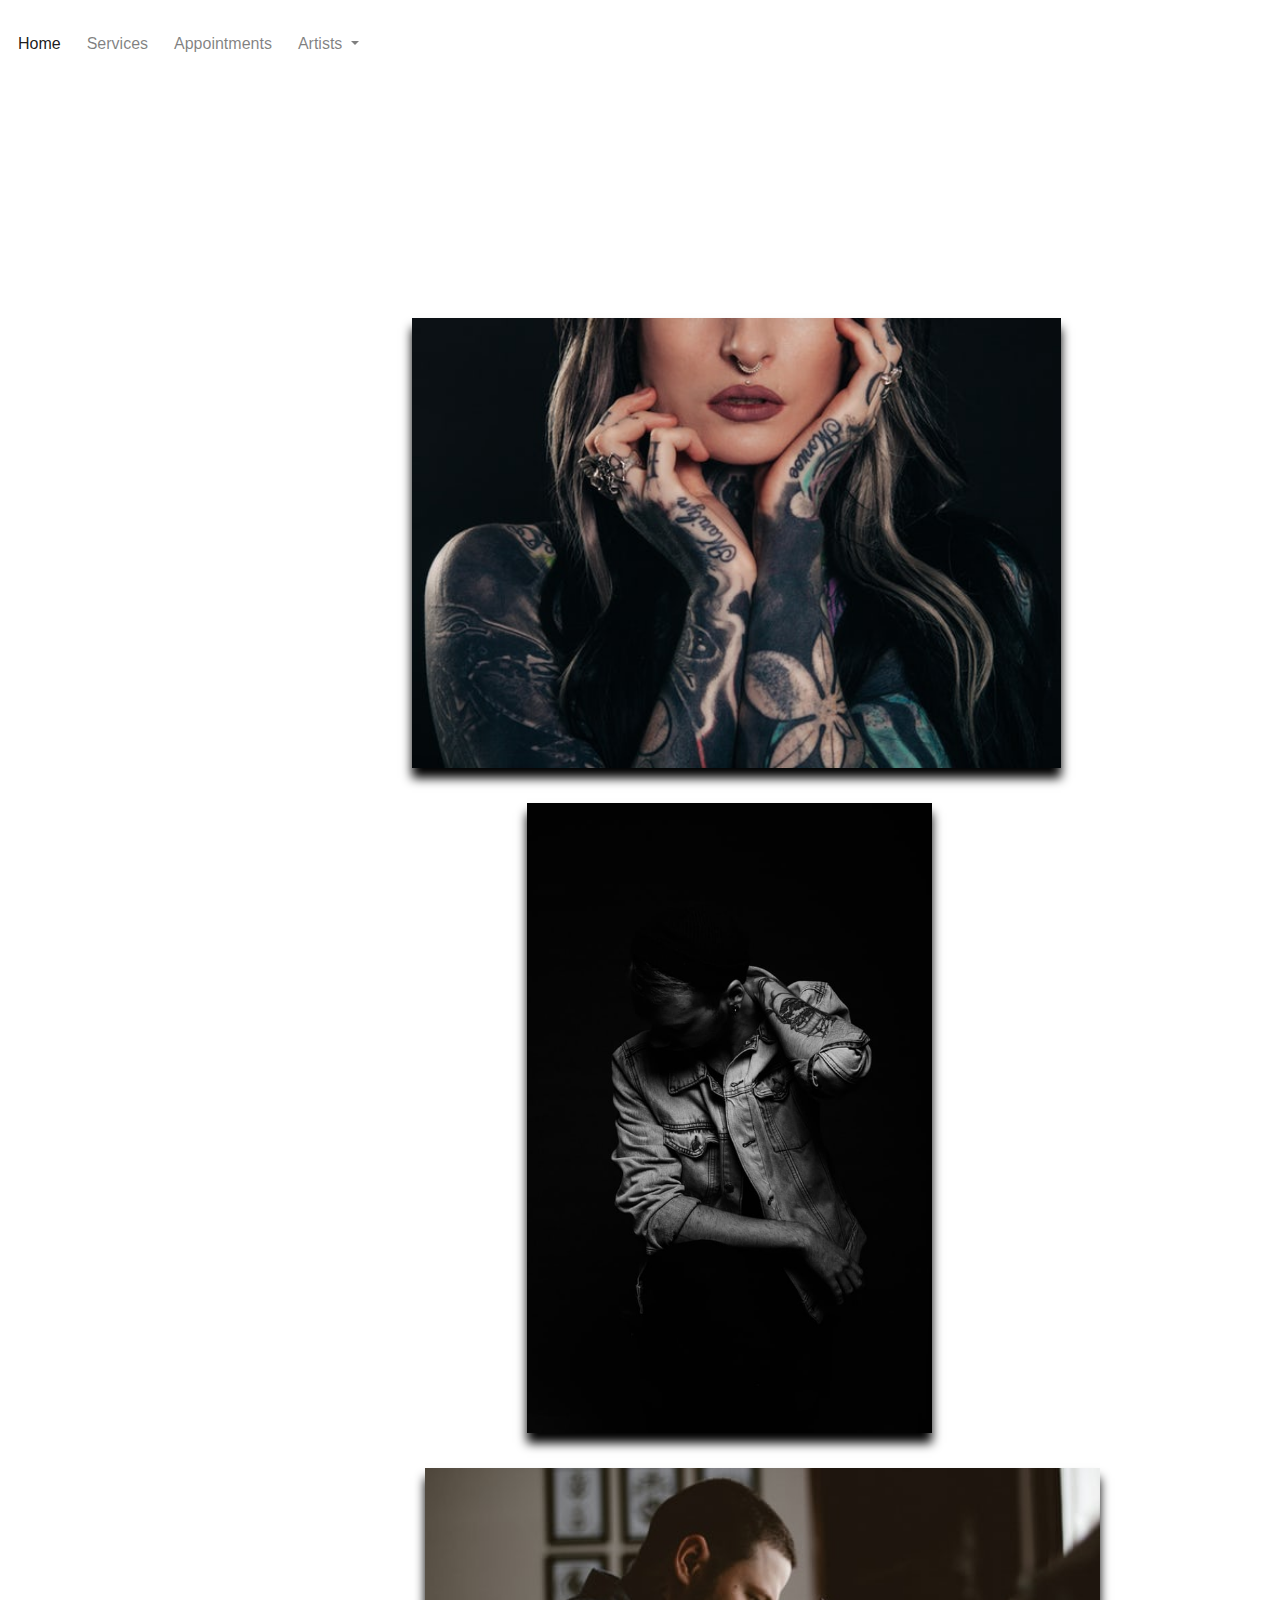
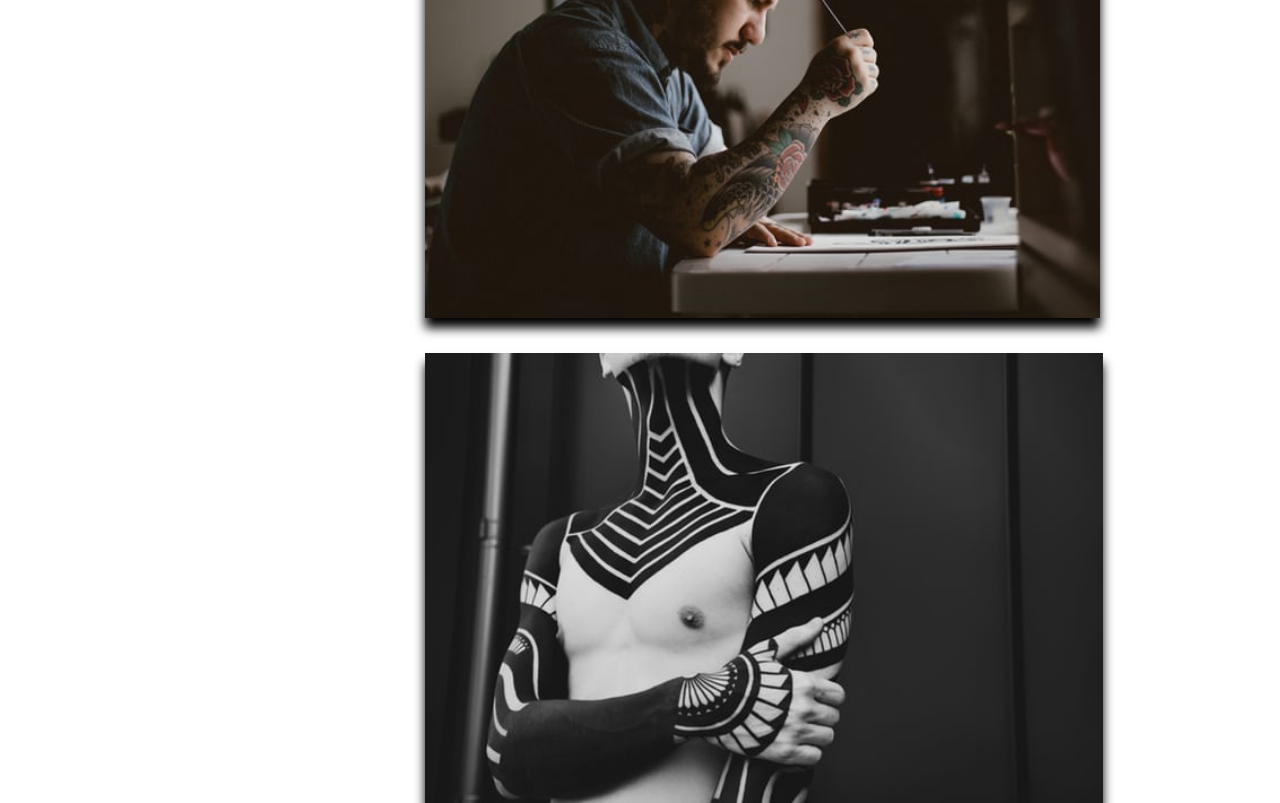
==== ArtistsPage/index.html @ b947dd5e "directory" ====
<!DOCTYPE html>
<html lang="en">
<head>
<meta charset="UTF-8">
<meta name="viewport" content="width=device-width, initial-scale=1.0">
<meta http-equiv="X-UA-Compatible" content="ie=edge">
<link rel="stylesheet" href="https://cdnjs.cloudflare.com/ajax/libs/twitter-bootstrap/4.1.3/css/bootstrap.min.css">
<link rel="stylesheet" href="https://use.fontawesome.com/releases/v5.3.1/css/all.css">
<link rel="stylesheet" href="ArtistsPage.css">
<title>Blank Tattoo Co. </title>
</head>
<body>

        <nav class="navbar-expand-sm navbar-light">
                <a class="navbar-brand" href="#"></a>
                <button class="navbar-toggler" type="button" data-toggle="collapse" data-target="#navbarNavDropdown" aria-controls="navbarNavDropdown" aria-expanded="false" aria-label="Toggle navigation">
                  <span class="navbar-toggler-icon"></span>
                </button>
                <div class="collapse navbar-collapse" id="navbarNavDropdown">
                  <ol class="navbar-nav">
                    <li class="nav-item active">
                      <a class="nav-link" href="Index.html">Home <span class="sr-only">(current)</span></a>
                    </li>
                    <li class="nav-item">
                      <a class="nav-link" href="Services.html">Services</a>
                    </li>
                    <li class="nav-item">
                      <a class="nav-link" href="#">Appointments</a>
                    </li>
                    <li class="nav-item dropdown">
                      <a class="nav-link dropdown-toggle" href="#" id="navbarDropdownMenuLink" data-toggle="dropdown" aria-haspopup="true" aria-expanded="false">
                        Artists
                      </a>
                      <div class="dropdown-menu" aria-labelledby="navbarDropdownMenuLink">
                        <a class="dropdown-item" href="Artist1/KatrinaStottson.html">Artist 1</a>
                        <a class="dropdown-item" href="#">Artist 2</a>
                        <a class="dropdown-item" href="#">Artist 3</a>
                      </div>
                    </li>
                  </ol>
                  
                </div>
              </nav>
              <div class="container">
                <div class="Schedule">
                    <a href="/Main/ArtistsPage/Artist1/KatrinaStottson.html">
                  <div class="artists artist1 img__wrap">
                <img src="Images/artist2.jpg" class="art1">
                    <p class="img__description">Katrina Stottson</p>
                  </div></a>
                  <a href="Artist2.html">
                  <div class="artists artist2 img__wrap3">
                <img src="Images/Artist.jpg" class="art2">
                 <p class="img__description3">Thomas Cordrane</p>                  
                </div></a>

                    <div class="artists artist3 img__wrap2">
                 <img src="Images/artist5.jpg" class="art3">
                 <p class="img__description2">Ryan Jones</p>                  
                </div>
                
                 <div class="artists artist4 img__wrap2">
                    <img src="Images/piercer.jpg" class="art3">
                    <p class="img__description2">Edgardo Rodriguez</p>                  
                </div>     
              </div>  
              </div>
<script src="https://cdnjs.cloudflare.com/ajax/libs/jquery/3.3.1/jquery.slim.min.js"></script>
<script src="https://cdnjs.cloudflare.com/ajax/libs/popper.js/1.13.0/umd/popper.min.js"></script>
<script src="https://cdnjs.cloudflare.com/ajax/libs/twitter-bootstrap/4.1.3/js/bootstrap.min.js"></script>
</body>
</html>
---- ArtistsPage/ArtistsPage.css ----
body {
    height: 150vh;
    width: 100vw;
}
 .nav-link{
    margin-left: 10px;
}
.form-inline{
    margin-left: 5vw;
    width: 75vw;
}
button {
    margin-top: 1rem;
}
.container {
    height: 100vh;
    display: flex;
    flex-direction: column;
}
.artists {
    margin-top: 20px;
}
.art1 {
    box-shadow: 0px 10px 10px black;
    margin-top: 10vh;
    margin-left: 5vw;
    height: 30vh;
    max-width: 80vw;
}
.art2 {
    box-shadow: 0px 10px 10px black;
    margin-left: 18vw;
    height: 40vh;
}
.art3 {
    box-shadow: 0px 10px 10px black;
    margin-left: 2.5vw;
    height: 30vh;
    max-width: 85vw;
}
.piercer{
    box-shadow: 0px 10px 10px black;
    margin-left: 2.5vw;
    height: 30vh;
    max-width: 90vw;
}

.Schedule {
  margin-top: 9rem;
  max-width: 100%;
  
}
.img__wrap {
  position: relative;
}
.img__wrap2 {
  position: relative;
}
.img__wrap3 {
  position: relative;
}
.img__wrap:hover .img__description {
  visibility: visible;
  opacity: 1;
}
.img__wrap2:hover .img__description2 {
  visibility: visible;
  opacity: 1;
}
.img__wrap3:hover .img__description3 {
  visibility: visible;
  opacity: 1;
}
 p {
  color: white;
   font-size: 3vw;
   padding-top: 27%;
 }
.img__description {
  text-align: center;
  position: absolute;
  top: 10vh;
  bottom: -2vh;
  left: 6vw;
  right: 26.5vw;
  background: rgba(206, 206, 206, 0.72);
  overflow: hidden;
  visibility: hidden;
  opacity: 0;
  transition: opacity .8s, visibility .2s;
}

.img__description2 {
  text-align: center;
  position: absolute;
  top:2vh;
  bottom: -3vh;
  left: 7.2vw;
  right: 23vw;
  background: rgba(206, 206, 206, 0.72);
  overflow: hidden;
  visibility: hidden;
  opacity: 0;
  transition: opacity .8s, visibility .2s;
}
.img__description3 {
  text-align: center;
  position: absolute;
  top:2.1vh;
  bottom: -3vh;
  left: 15vw;
  right: 42.5vw;
  background: rgba(206, 206, 206, 0.72);
  overflow: hidden;
  visibility: hidden;
  opacity: 0;
  transition: opacity .8s, visibility .2s;
}



  @media screen and (min-width: 768px) {
    .container {
        margin-left: 17vw;
        height: 100vh;
        display: flex;
        flex-direction: column;
    }
    
    .artists {
        margin-top: 20px;
    }
    .art1 {
        box-shadow: 0px 10px 10px black;
        margin-top: 10vh;
        margin-left: 6vw;
        height: 50vh;
        max-width: 80vw;
    }
    .art2 {
        margin-top: 15px;
        box-shadow: 0px 10px 10px black;
        margin-left: 15vw;
        height: 70vh;
    }
    .art3 {
        margin-top: 15px;
        box-shadow: 0px 10px 10px black;
        margin-left: 7vw;
        height: 50vh;
        max-width: 85vw;
    }
    .piercer{
        margin-top: 15px;
        box-shadow: 0px 10px 10px black;
        margin-left: 2.5vw;
        height: 30vh;
        max-width: 90vw;
    }
  }
  
  @media screen and (max-width: 620px) {
    .container {
        margin-left: 5vw;
        height: 100vh;
        display: flex;
        flex-direction: column;
    }
    .img__description3 {
      right: 30.3vw;
    }
    .img__description {
      right: 22.5vw;
    }
    .img__description2 {
      right: 18.5vw;
    }
    .artists {
        margin-top: 20px;
    }
    .art1 {
        box-shadow: 0px 10px 10px black;
        margin-top: 10vh;
        margin-left: 6vw;
        height: 30vh;
        max-width: 80vw;
    }
    .art2 {
        margin-top: 15px;
        box-shadow: 0px 10px 10px black;
        margin-left: 15vw;
        height: 50vh;
    }
    .art3 {
        margin-top: 15px;
        box-shadow: 0px 10px 10px black;
        margin-left: 7vw;
        height: 30vh;
        max-width: 85vw;
    }
    .piercer{
        margin-top: 15px;
        box-shadow: 0px 10px 10px black;
        margin-left: 2.5vw;
        height: 30vh;
        max-width: 90vw;
    }
  };
  @media screen and (min-width: 700px) {
 
    .img__description {
      text-align: center;
      position: absolute;
      top: 0;
      bottom: 32px;
      left: 8vw;
      right: 8vw;
    }
  }
  @media screen and (min-width: 900px) {
    
    .container {
      margin-left: 25vw;
    }
    .img__description {
      text-align: center;
      position: absolute;
      top: 10vh;
      bottom: -2.5vh;
      left: 6.1vw;
      right: 30vw;
    }
    .img__description2 {
      text-align: center;
      position: absolute;
      top: 2vh;
      bottom: -1.8vh;
      left: 6.9vw;
      right: 27.6vw;
    }
    .img__description3 {
      text-align: center;
      position: absolute;
      top: 2vh;
      bottom: -2.3vh;
      left: 15vw;
      right: 36.5vw;
    }
    p {
      padding-top: 15%;
    }
    
  }
  @media screen and (min-width: 1400px) {
    .container {
      width: 100%;
    }
  }
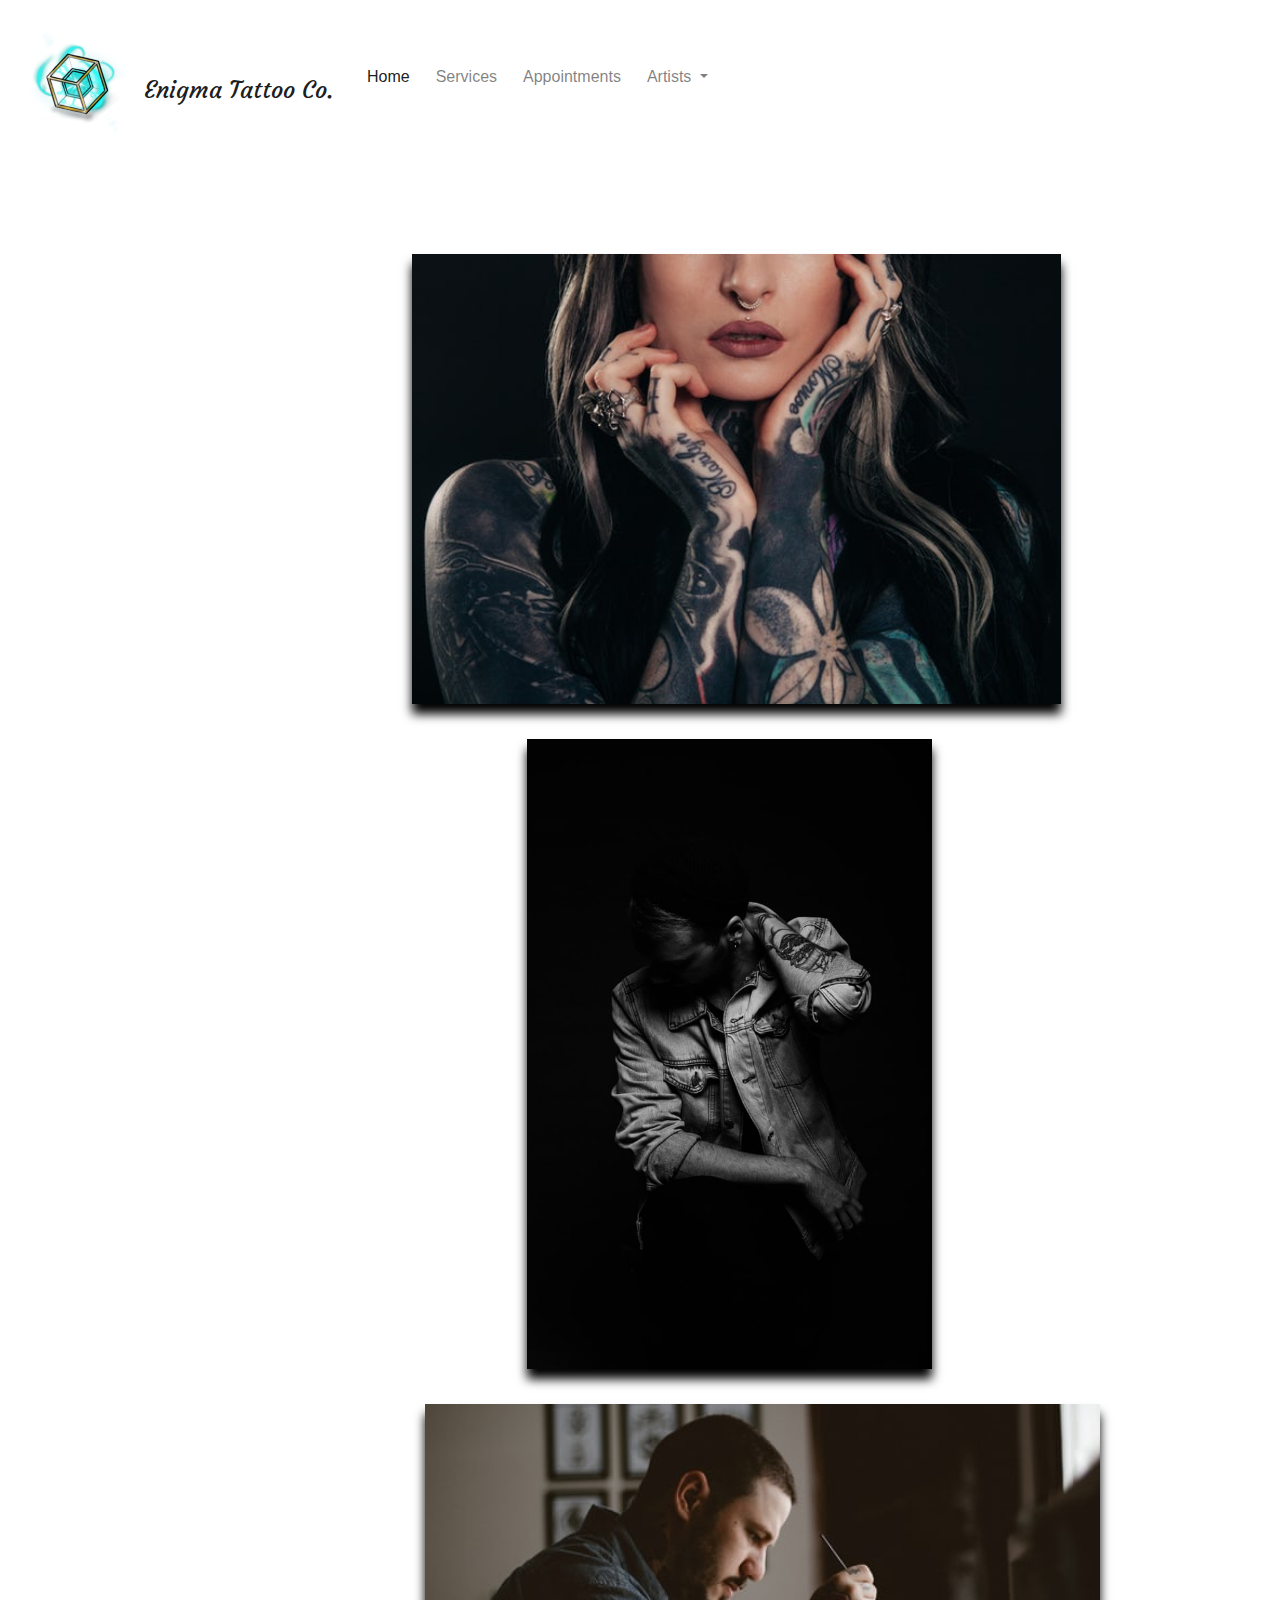
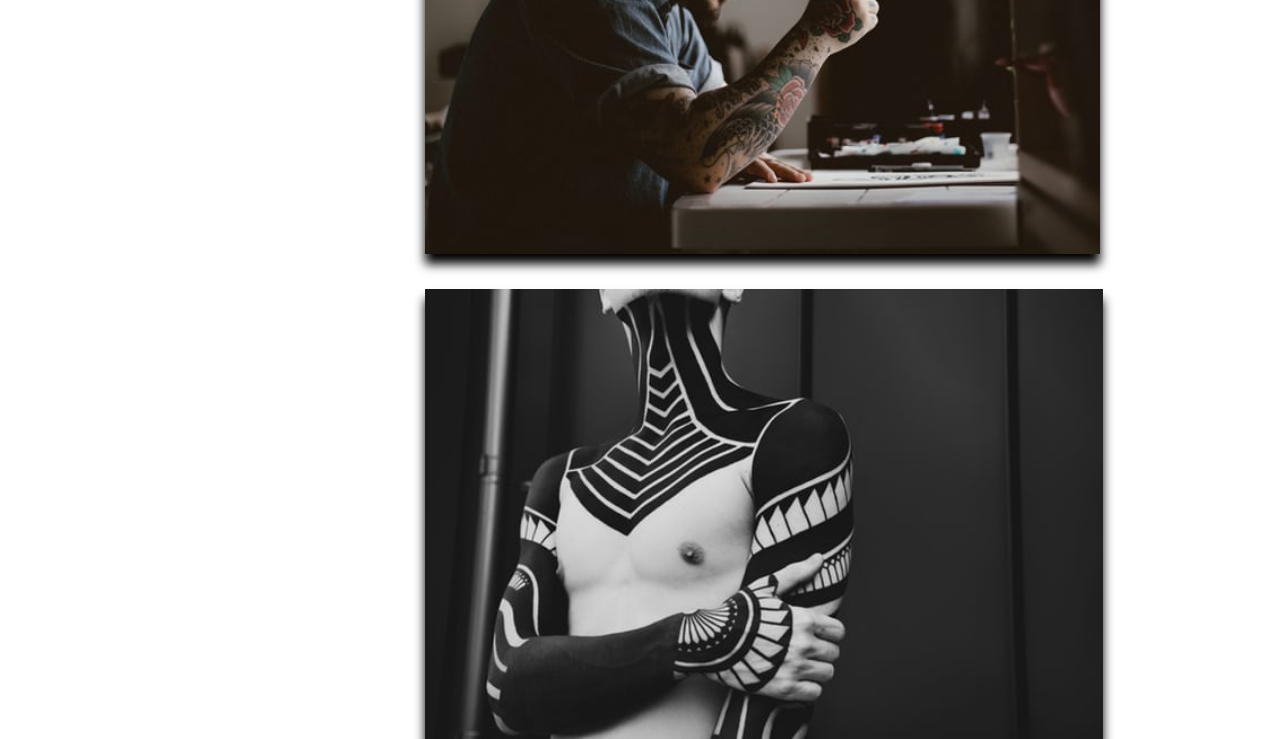
==== commit 1944f97c: "social links, functional. templating artists" ====
--- a/ArtistsPage/index.html
+++ b/ArtistsPage/index.html
@@ -7,12 +7,13 @@
 <link rel="stylesheet" href="https://cdnjs.cloudflare.com/ajax/libs/twitter-bootstrap/4.1.3/css/bootstrap.min.css">
 <link rel="stylesheet" href="https://use.fontawesome.com/releases/v5.3.1/css/all.css">
 <link rel="stylesheet" href="ArtistsPage.css">
+<link href="https://fonts.googleapis.com/css?family=Courgette&display=swap" rel="stylesheet">
 <title>Blank Tattoo Co. </title>
 </head>
 <body>
 
-        <nav class="navbar-expand-sm navbar-light">
-                <a class="navbar-brand" href="#"></a>
+  <nav class="navbar navbar-expand-lg navbar fixed-top navbar-light" style="background-color: #ffffff;">
+    <a class="navbar-brand" href="#"><img src="/Images/logo.png" class="logo"><h1>Enigma Tattoo Co.</h1></a>
                 <button class="navbar-toggler" type="button" data-toggle="collapse" data-target="#navbarNavDropdown" aria-controls="navbarNavDropdown" aria-expanded="false" aria-label="Toggle navigation">
                   <span class="navbar-toggler-icon"></span>
                 </button>
@@ -43,7 +44,7 @@
               </nav>
               <div class="container">
                 <div class="Schedule">
-                    <a href="/Main/ArtistsPage/Artist1/KatrinaStottson.html">
+                    <a href="Artist1/index.html">
                   <div class="artists artist1 img__wrap">
                 <img src="Images/artist2.jpg" class="art1">
                     <p class="img__description">Katrina Stottson</p>
--- a/ArtistsPage/ArtistsPage.css
+++ b/ArtistsPage/ArtistsPage.css
@@ -117,8 +117,18 @@
   opacity: 0;
   transition: opacity .8s, visibility .2s;
 }
-
-
+.logo {
+  max-height: 8rem;
+}
+.navbar-brand {
+  display:flex;
+  flex-direction: row;
+}
+h1 {
+  margin-top: 7vh;
+  font-size: 1.5rem;
+  font-family: 'Courgette', cursive;
+}
 
   @media screen and (min-width: 768px) {
     .container {
@@ -168,13 +178,13 @@
         flex-direction: column;
     }
     .img__description3 {
-      right: 30.3vw;
+      right: 33.3vw;
     }
     .img__description {
+      right: 26.5vw;
+    }
+    .img__description2 {
       right: 22.5vw;
-    }
-    .img__description2 {
-      right: 18.5vw;
     }
     .artists {
         margin-top: 20px;
@@ -229,7 +239,7 @@
       top: 10vh;
       bottom: -2.5vh;
       left: 6.1vw;
-      right: 30vw;
+      right: 32.5vw;
     }
     .img__description2 {
       text-align: center;
@@ -237,7 +247,7 @@
       top: 2vh;
       bottom: -1.8vh;
       left: 6.9vw;
-      right: 27.6vw;
+      right: 29.8vw;
     }
     .img__description3 {
       text-align: center;
@@ -245,7 +255,7 @@
       top: 2vh;
       bottom: -2.3vh;
       left: 15vw;
-      right: 36.5vw;
+      right: 38.1vw;
     }
     p {
       padding-top: 15%;
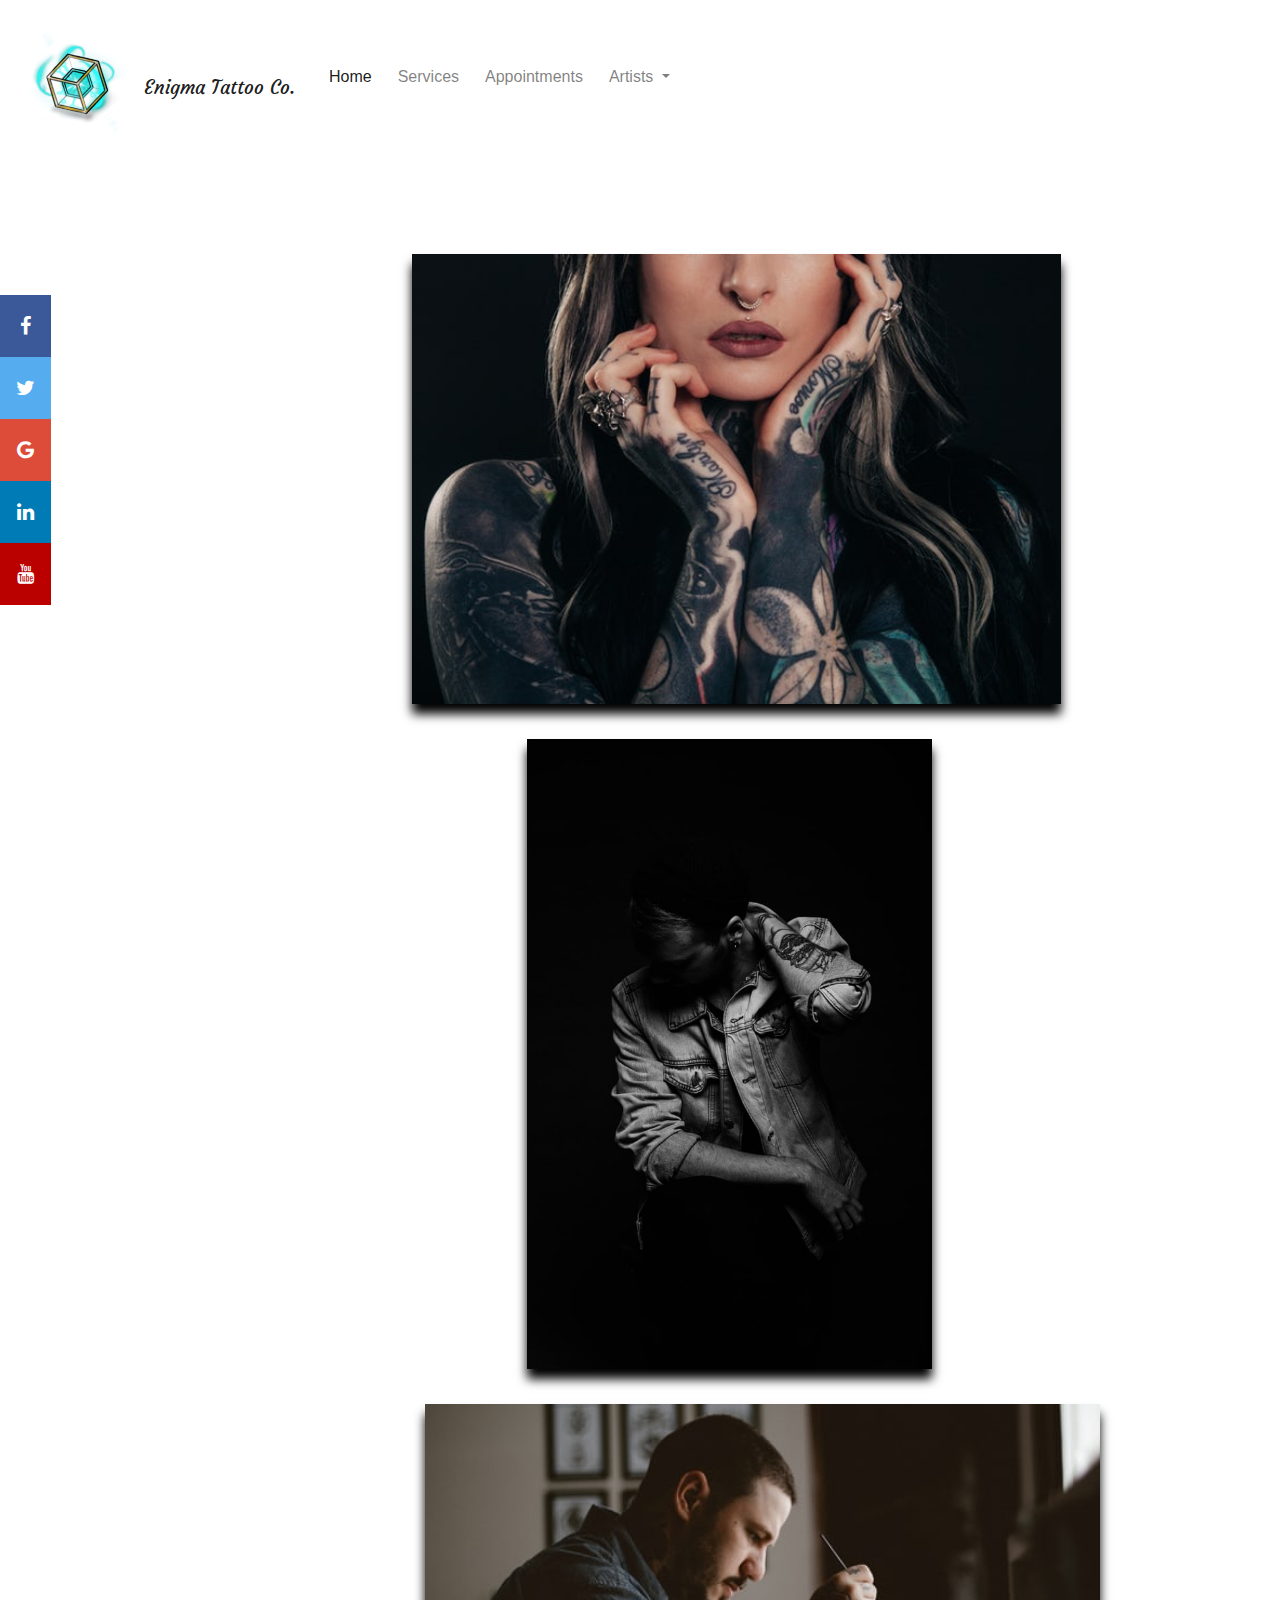
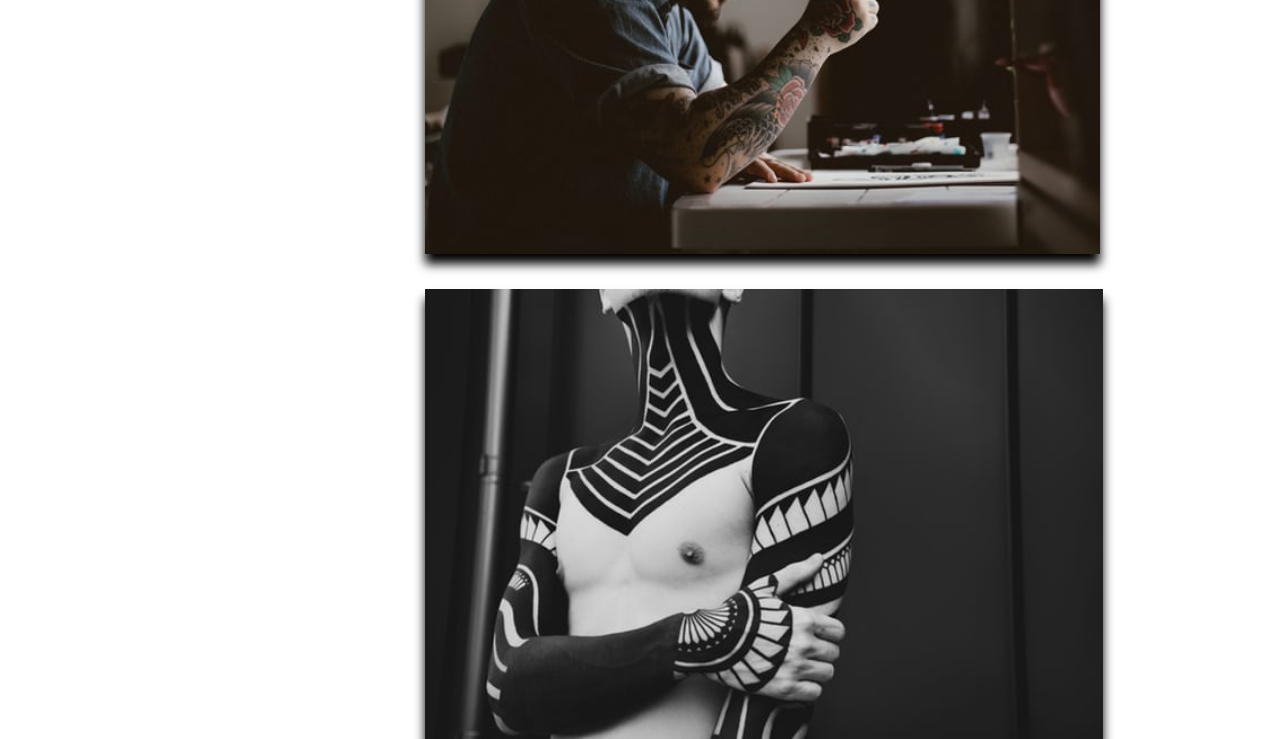
==== commit cc215258: "update gallery" ====
--- a/ArtistsPage/index.html
+++ b/ArtistsPage/index.html
@@ -7,8 +7,9 @@
 <link rel="stylesheet" href="https://cdnjs.cloudflare.com/ajax/libs/twitter-bootstrap/4.1.3/css/bootstrap.min.css">
 <link rel="stylesheet" href="https://use.fontawesome.com/releases/v5.3.1/css/all.css">
 <link rel="stylesheet" href="ArtistsPage.css">
+<link rel="stylesheet" href="https://cdnjs.cloudflare.com/ajax/libs/font-awesome/4.7.0/css/font-awesome.min.css">
 <link href="https://fonts.googleapis.com/css?family=Courgette&display=swap" rel="stylesheet">
-<title>Blank Tattoo Co. </title>
+<title>Artists of Enigma Tatto Co. </title>
 </head>
 <body>
 
@@ -42,6 +43,13 @@
                   
                 </div>
               </nav>
+              <div class="icon-bar">
+                <a href="#" class="facebook"><i class="fa fa-facebook"></i></a> 
+                <a href="#" class="twitter"><i class="fa fa-twitter"></i></a> 
+                <a href="#" class="google"><i class="fa fa-google"></i></a> 
+                <a href="#" class="linkedin"><i class="fa fa-linkedin"></i></a>
+                <a href="#" class="youtube"><i class="fa fa-youtube"></i></a> 
+              </div>
               <div class="container">
                 <div class="Schedule">
                     <a href="Artist1/index.html">
--- a/ArtistsPage/ArtistsPage.css
+++ b/ArtistsPage/ArtistsPage.css
@@ -129,6 +129,73 @@
   font-size: 1.5rem;
   font-family: 'Courgette', cursive;
 }
+.icon-bar {
+  position: fixed;
+  top: 50%;
+  -webkit-transform: translateY(-50%);
+  -ms-transform: translateY(-50%);
+  transform: translateY(-50%);
+}
+
+/* Style the icon bar links */
+.icon-bar a {
+  display: block;
+  text-align: center;
+  padding: 16px;
+  transition: all 0.3s ease;
+  color: white;
+  font-size: 20px;
+}
+
+/* Style the social media icons with color, if you want */
+.icon-bar a:hover {
+  background-color: #000;
+}
+
+.facebook {
+  background: #3B5998;
+  color: white;
+}
+
+.twitter {
+  background: #55ACEE;
+  color: white;
+}
+
+.google {
+  background: #dd4b39;
+  color: white;
+}
+
+.linkedin {
+  background: #007bb5;
+  color: white;
+}
+
+.youtube {
+  background: #bb0000;
+  color: white;
+}
+@media screen and (min-width: 375px) {
+  .Logo {
+    width: 100px;
+    height: 100px;
+  }
+  h1 {
+    max-width: 20vw;
+    font-size: 1.2rem;
+  }
+  .container {
+    width: 100%;
+  }
+  .img__description {
+    text-align: center;
+    position: absolute;
+    top: 0;
+    bottom: 32px;
+    left: 8vw;
+    right: 8vw;
+  }
 
   @media screen and (min-width: 768px) {
     .container {
@@ -141,6 +208,7 @@
     .artists {
         margin-top: 20px;
     }
+    
     .art1 {
         box-shadow: 0px 10px 10px black;
         margin-top: 10vh;
@@ -178,13 +246,18 @@
         flex-direction: column;
     }
     .img__description3 {
-      right: 33.3vw;
+      right: 36.5vw;
+      bottom: -2.8vh;
     }
     .img__description {
-      right: 26.5vw;
+      right: 32vw;
+      left: 6vw;
+      top: 10vh;
+      bottom: -2vh;
     }
     .img__description2 {
-      right: 22.5vw;
+      right: 28vw;
+      bottom: -2vh;
     }
     .artists {
         margin-top: 20px;
@@ -266,4 +339,4 @@
     .container {
       width: 100%;
     }
-  }+  }}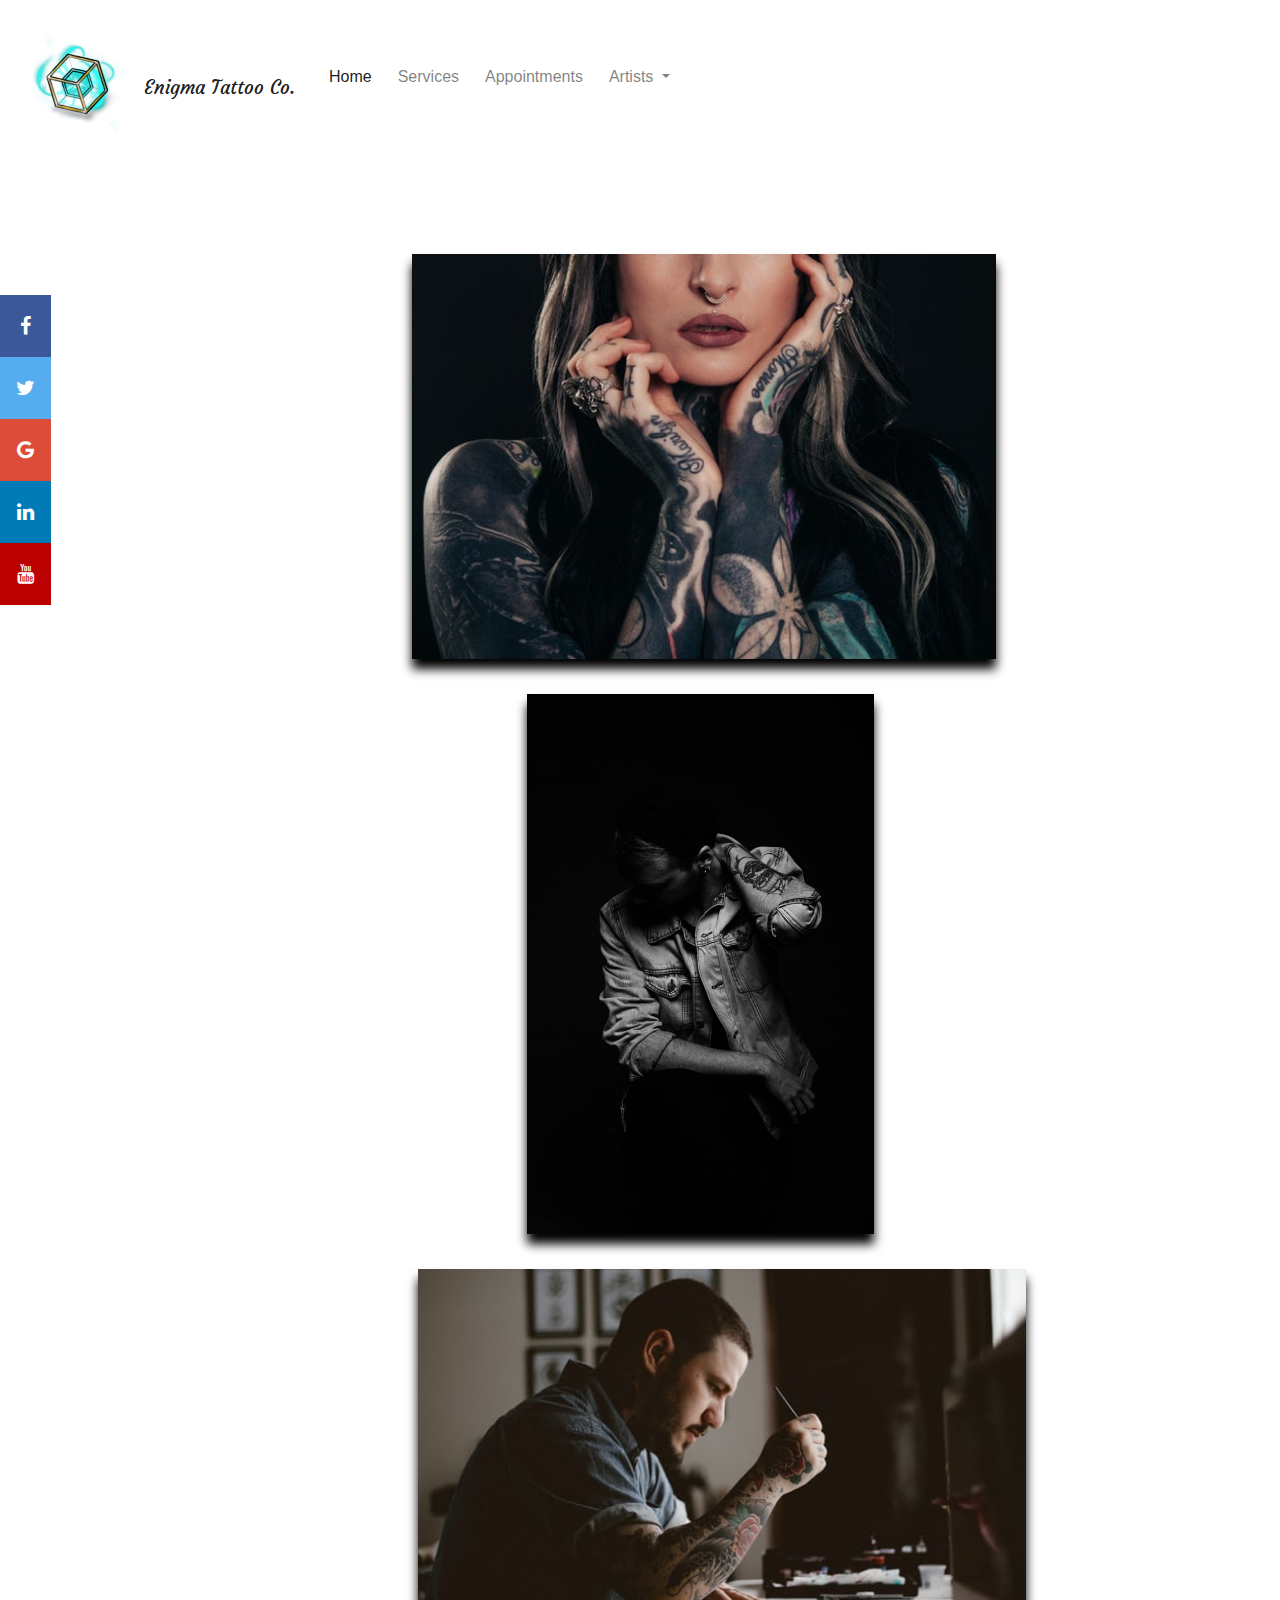
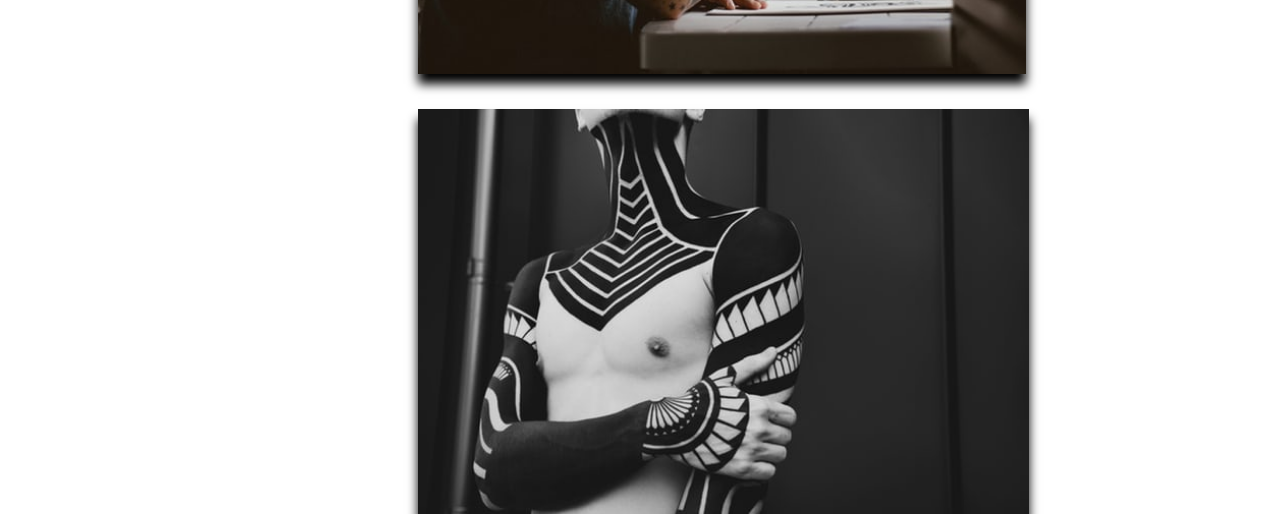
==== commit 512f1b0d: "css, artist1, artist2" ====
--- a/ArtistsPage/index.html
+++ b/ArtistsPage/index.html
@@ -14,14 +14,14 @@
 <body>
 
   <nav class="navbar navbar-expand-lg navbar fixed-top navbar-light" style="background-color: #ffffff;">
-    <a class="navbar-brand" href="#"><img src="/Images/logo.png" class="logo"><h1>Enigma Tattoo Co.</h1></a>
+    <a class="navbar-brand" href="#"><img src="Images/logo.png" class="logo"><h1>Enigma Tattoo Co.</h1></a>
                 <button class="navbar-toggler" type="button" data-toggle="collapse" data-target="#navbarNavDropdown" aria-controls="navbarNavDropdown" aria-expanded="false" aria-label="Toggle navigation">
                   <span class="navbar-toggler-icon"></span>
                 </button>
                 <div class="collapse navbar-collapse" id="navbarNavDropdown">
                   <ol class="navbar-nav">
                     <li class="nav-item active">
-                      <a class="nav-link" href="Index.html">Home <span class="sr-only">(current)</span></a>
+                      <a class="nav-link" href="https://jarodchristiansen.github.io/TattooV2/">Home <span class="sr-only">(current)</span></a>
                     </li>
                     <li class="nav-item">
                       <a class="nav-link" href="Services.html">Services</a>
@@ -57,16 +57,17 @@
                 <img src="Images/artist2.jpg" class="art1">
                     <p class="img__description">Katrina Stottson</p>
                   </div></a>
-                  <a href="Artist2.html">
+                  <a href="Artist2/index.html">
                   <div class="artists artist2 img__wrap3">
                 <img src="Images/Artist.jpg" class="art2">
                  <p class="img__description3">Thomas Cordrane</p>                  
                 </div></a>
 
+                  <a href="Artist3/index.html">
                     <div class="artists artist3 img__wrap2">
                  <img src="Images/artist5.jpg" class="art3">
                  <p class="img__description2">Ryan Jones</p>                  
-                </div>
+                </div></a>
                 
                  <div class="artists artist4 img__wrap2">
                     <img src="Images/piercer.jpg" class="art3">
--- a/ArtistsPage/ArtistsPage.css
+++ b/ArtistsPage/ArtistsPage.css
@@ -176,7 +176,13 @@
   background: #bb0000;
   color: white;
 }
-@media screen and (min-width: 375px) {
+@media screen and (min-width: 320px) {
+  .artists {
+    margin-left: 7vw;
+  }
+  .art3 {
+   margin-left: 6vw; 
+  }
   .Logo {
     width: 100px;
     height: 100px;
@@ -191,10 +197,20 @@
   .img__description {
     text-align: center;
     position: absolute;
+    top: 10vh;
+    bottom: 5;
+    left: 5vw;
+    right: 20vw;
+  }
+  .img__description2 {
+    right: 17.5vw;
+    left: 6vw;
     top: 0;
-    bottom: 32px;
-    left: 8vw;
-    right: 8vw;
+  }
+  .img__description3 {
+    right: 27.5vw;
+    left: 18vw;
+    top: 0;
   }
 
   @media screen and (min-width: 768px) {
@@ -203,6 +219,7 @@
         height: 100vh;
         display: flex;
         flex-direction: column;
+        width:80vw;
     }
     
     .artists {
@@ -213,20 +230,21 @@
         box-shadow: 0px 10px 10px black;
         margin-top: 10vh;
         margin-left: 6vw;
-        height: 50vh;
-        max-width: 80vw;
+        margin-right: 3vw;
+        max-height: 55vh;
+        max-width: 60vw;
     }
     .art2 {
         margin-top: 15px;
         box-shadow: 0px 10px 10px black;
         margin-left: 15vw;
-        height: 70vh;
+        max-height: 70vh;
     }
     .art3 {
         margin-top: 15px;
         box-shadow: 0px 10px 10px black;
         margin-left: 7vw;
-        height: 50vh;
+        max-height: 50vh;
         max-width: 85vw;
     }
     .piercer{
@@ -236,9 +254,25 @@
         height: 30vh;
         max-width: 90vw;
     }
+    .img__description {
+      bottom: -2vh;
+      left: 5.5vw;
+      top: 10vh;
+      right: 23.5vw;
+    }
+    .img__description2 {
+      top: 2vh;
+      left: 7vw;
+      right: 20.5vw;
+    }
+    .img__description3 {
+      right: 30.7vw;
+      left: 15vw;
+      top: 0.5vh;
+    }
   }
   
-  @media screen and (max-width: 620px) {
+  @media screen and (max-width: 600px) {
     .container {
         margin-left: 5vw;
         height: 100vh;
@@ -256,7 +290,7 @@
       bottom: -2vh;
     }
     .img__description2 {
-      right: 28vw;
+      right: 20vw;
       bottom: -2vh;
     }
     .artists {
@@ -290,21 +324,22 @@
         max-width: 90vw;
     }
   };
-  @media screen and (min-width: 700px) {
- 
-    .img__description {
-      text-align: center;
-      position: absolute;
-      top: 0;
-      bottom: 32px;
-      left: 8vw;
-      right: 8vw;
-    }
+
   }
   @media screen and (min-width: 900px) {
     
     .container {
       margin-left: 25vw;
+    }
+    .art1 {
+      height: 45vh;
+    }
+    .art2 {
+      height: 60vh;
+    }
+    .art3 {
+      height: 45vh;
+      margin-left: 3vw;
     }
     .img__description {
       text-align: center;
@@ -312,15 +347,15 @@
       top: 10vh;
       bottom: -2.5vh;
       left: 6.1vw;
-      right: 32.5vw;
+      right: 20vw;
     }
     .img__description2 {
       text-align: center;
       position: absolute;
       top: 2vh;
       bottom: -1.8vh;
-      left: 6.9vw;
-      right: 29.8vw;
+      left: 3vw;
+      right: 25vw;
     }
     .img__description3 {
       text-align: center;
@@ -328,15 +363,42 @@
       top: 2vh;
       bottom: -2.3vh;
       left: 15vw;
-      right: 38.1vw;
+      right: 33.5vw;
     }
     p {
       padding-top: 15%;
     }
     
   }
-  @media screen and (min-width: 1400px) {
+  @media screen and (min-width: 1024px) {
     .container {
-      width: 100%;
-    }
+      width: 80%;
+    }
+    .artists {
+      margin-left: 0;
+    }
+    .art3 {
+      margin-left: 6.5vw;
+    }
+    .img__description {
+      right: 29vw;
+    }
+    .img__description3 {
+      right: 36.7vw;
+    }
+    .img__description2 {
+      right: 26.2vw;
+      left: 6.5vw;
+    }
+    @media screen and (min-width: 1200px) {
+      .img__description {
+        right: 34vw;
+      }
+      .img__description2 {
+        right: 32vw;
+      }
+      .img__description3 {
+        right: 40vw;
+      }
+    
   }}